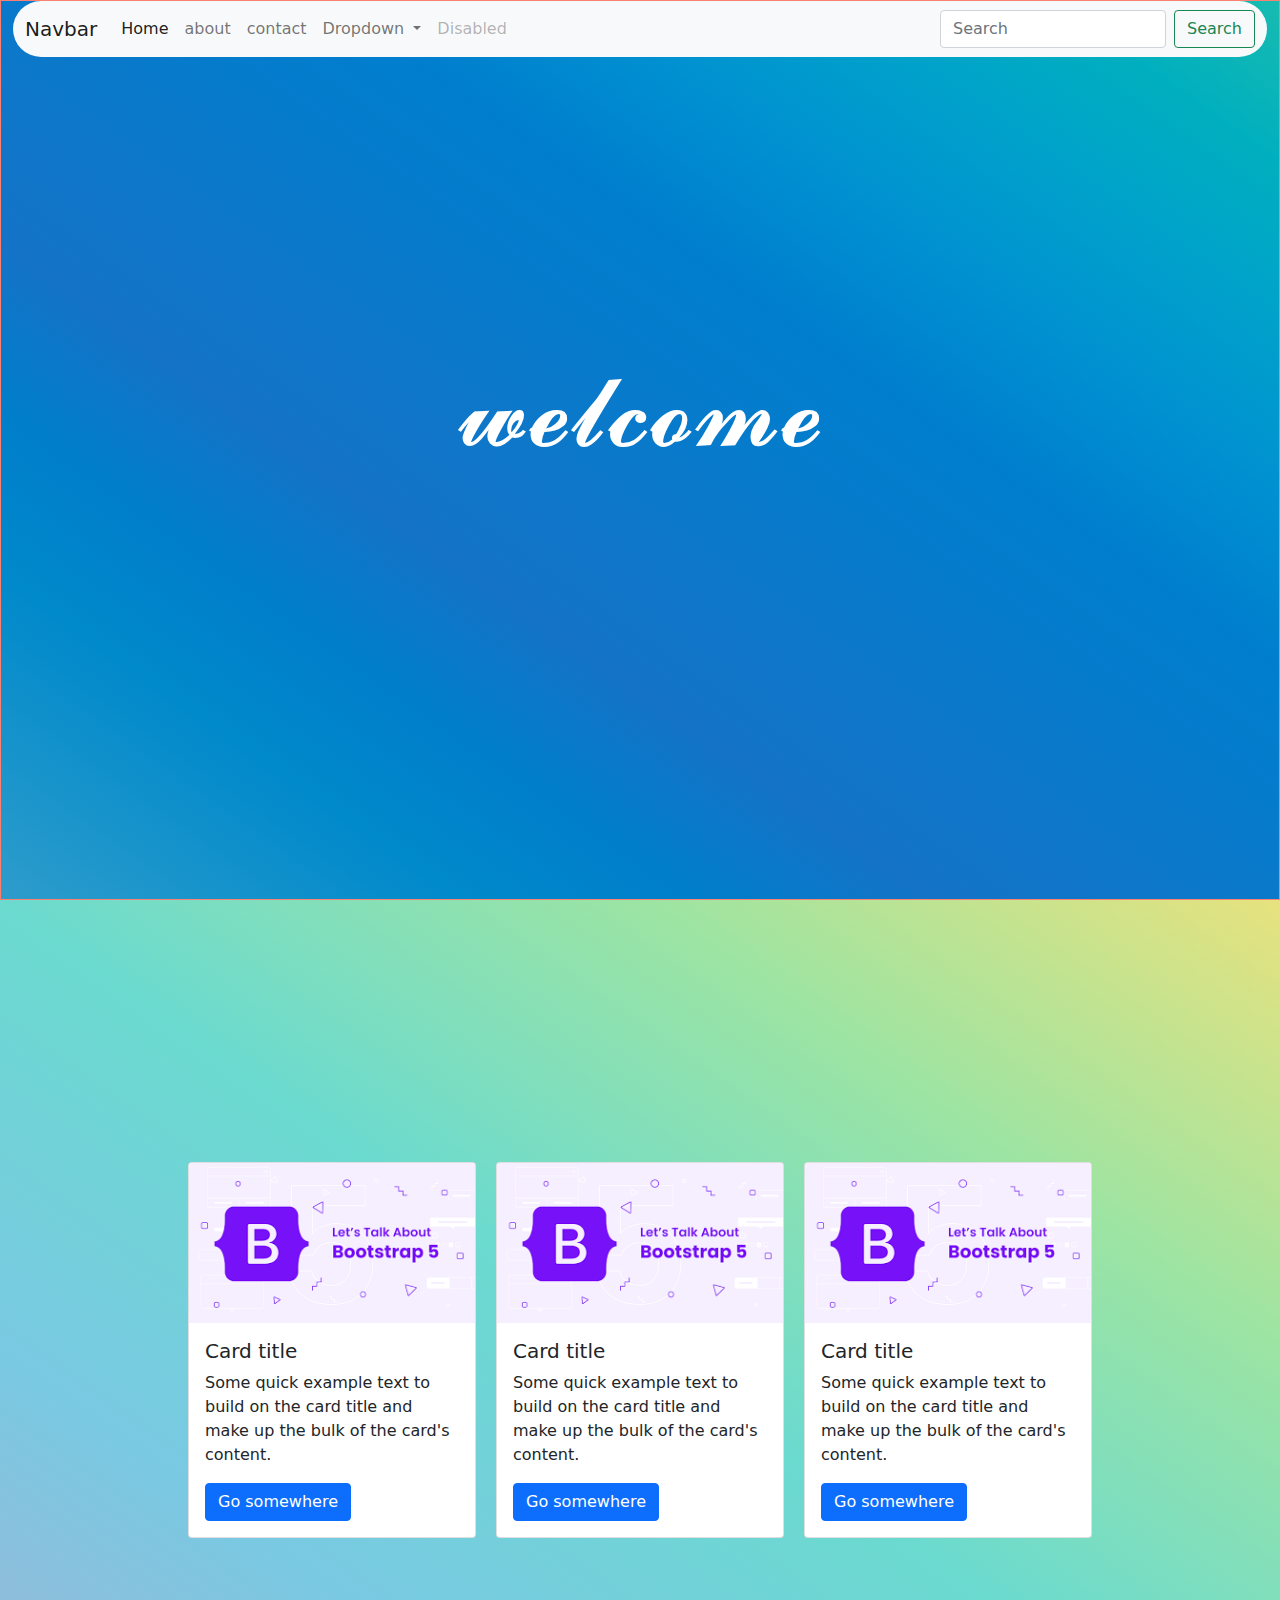
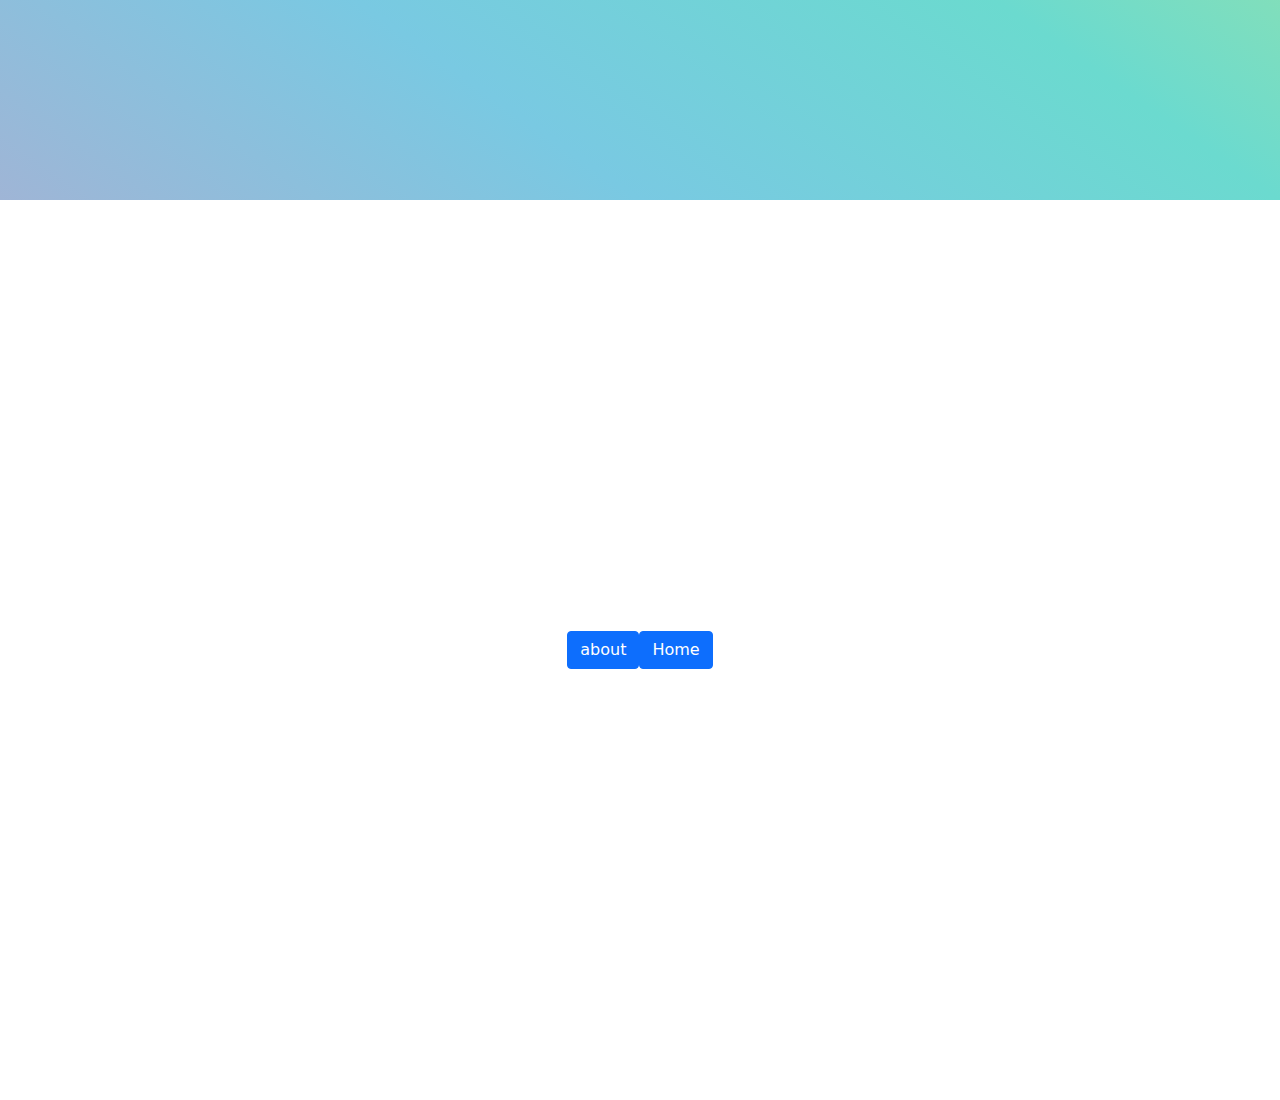
==== pra/index.html @ 4048a9c2 "aff" ====
<!DOCTYPE html>
<html lang="en">

<head>
    <meta charset="UTF-8">
    <meta http-equiv="X-UA-Compatible" content="IE=edge">
    <meta name="viewport" content="width=device-width, initial-scale=1.0">
    <link rel="stylesheet" href="./bootstrap-5.0.2-dist/css/bootstrap.min.css">
    <script src="./bootstrap-5.0.2-dist/js/bootstrap.bundle.min.js"></script>

    <link rel="stylesheet" href="./styles/style.css">
    <title>bootstrap-5</title>
</head>

<body>

    <section id="hero" style="height: 100vh; border: 1px solid salmon;" class="container-fluid">
        <div>
            <nav style="display: flex; justify-content: space-around;border-radius: 50px;" class="navbar navbar-expand-md navbar-light bg-light">
                <div class="container-fluid">
                    <a class="navbar-brand" href="#">Navbar</a>
                    <button class="navbar-toggler" type="button" data-bs-toggle="collapse"
                        data-bs-target="#navbarSupportedContent" aria-controls="navbarSupportedContent"
                        aria-expanded="false" aria-label="Toggle navigation">
                        <span class="navbar-toggler-icon"></span>
                    </button>
                    <div class="collapse navbar-collapse" id="navbarSupportedContent">
                        <ul class="navbar-nav me-auto mb-2 mb-lg-0">
                            <li class="nav-item">
                                <a class="nav-link active" aria-current="page" href="./index.html">Home</a>
                            </li>
                            <li class="nav-item">
                                <a class="nav-link" href="./about.html">about</a>
                            </li>
                            <li class="nav-item">
                                <a class="nav-link" href="./contact.html">contact</a>
                            </li>
                            <li class="nav-item dropdown">
                                <a class="nav-link dropdown-toggle" href="#" id="navbarDropdown" role="button"
                                    data-bs-toggle="dropdown" aria-expanded="false">
                                    Dropdown
                                </a>
                                <ul class="dropdown-menu" aria-labelledby="navbarDropdown">
                                    <li><a class="dropdown-item" href="#">Action</a></li>
                                    <li><a class="dropdown-item" href="#">Another action</a></li>
                                    <li>
                                        <hr class="dropdown-divider">
                                    </li>
                                    <li><a class="dropdown-item" href="#">Something else here</a></li>
                                </ul>
                            </li>
                            <li class="nav-item">
                                <a class="nav-link disabled" href="#" tabindex="-1" aria-disabled="true">Disabled</a>
                            </li>
                        </ul>
                        <form class="d-flex">
                            <input class="form-control me-2" type="search" placeholder="Search" aria-label="Search">
                            <button class="btn btn-outline-success" type="submit">Search</button>
                        </form>
                    </div>
                </div>
            </nav>
            <!--  -->
               <!-- ? -->
               <div id="wel-container" class="container-fluid">
                <div id="welcome">
                    <h1>𝔀𝓮𝓵𝓬𝓸𝓶𝓮</h1>
                </div>
            </div>

        </div>
    </section>
    <!-- * about -->
    <section id="about" style="height: 100vh; display: flex; justify-content: center; align-items: center" 
    class="container-fluid">
        <div style="display: flex; flex-direction: row; justify-content: space-between; ">


            <div class="card" style="width: 18rem; margin:10px;">
                <img src="[data-uri]" class="card-img-top" alt="...">
                <div class="card-body">
                    <h5 class="card-title">Card title</h5>
                    <p class="card-text">Some quick example text to build on the card title and make up the bulk of the
                        card's content.</p>
                    <a href="#projects" class="btn btn-primary">Go somewhere</a>
                </div>
            </div>

            <div class="card" style="width: 18rem; margin: 10px;">
                <img src="[data-uri]" class="card-img-top" alt="...">
                <div class="card-body">
                    <h5 class="card-title">Card title</h5>
                    <p class="card-text">Some quick example text to build on the card title and make up the bulk of the
                        card's content.</p>
                    <a href="#" class="btn btn-primary">Go somewhere</a>
                </div>
            </div>

            <div class="card" style="width: 18rem; margin: 10px;">
                <img src="[data-uri]" class="card-img-top" alt="...">
                <div class="card-body">
                    <h5 class="card-title">Card title</h5>
                    <p class="card-text">Some quick example text to build on the card title and make up the bulk of the
                        card's content.</p>
                    <a href="#" class="btn btn-primary">Go somewhere</a>
                </div>
            </div>
        </div>
       

    </section>
    <section id="projects"  style="height: 100vh; display: flex; justify-content: center; align-items: center; 
    " class="container-fluid">

        <div id="myflex">

            <a href="./about.html"  class="btn btn-primary">about</a>
            <a href="./home.html"  class="btn btn-primary">Home</a>
            
        </div>
        
    </section>
    <section></section>

</body>

</html>
---- pra/styles/style.css ----
#hero {
    background-image: linear-gradient(to right top, #2e9ccb, #1693cb, #0089cb, #007eca, #1473c7, #0e77c9, #067bcc, #007fce, #0091d1, #00a1cb, #00afbf, #17bbb0);
}

#about {
    background-image: linear-gradient(to right top, #9fb5d6, #79c9e2, #6bdacf, #9ce4a3, #e7e27e);
}

#wel-container {
    display: flex;
    justify-content: center;
    align-items: center;
    height: 80vh;
}

#welcome {
    /* height: 10vh; */
    /* font-family: "Oswald", sans-serif; */
    font-weight: 700;
    text-transform: uppercase;
    color: #ffffff;
    /* background-color: #ffffff; */
    border-radius: 5px;
    border: none;
    transition-duration: 1s;
    transition-timing-function: ease-in-out;
}

#welcome > h1 {
    cursor: pointer;
    font-size: 6rem;
}
#welcome > h1:hover {
    color: linear-gradient(to right top, #d87582, #e46387, #eb4d93, #ee34a5, #eb12bc);
 
}


#box {
    width: 40px;
    height: 40px;
    /* padding: 10px;
    margin: 10px; */
    background-color: #79c9e2;
}

#myflex {
    display: flex;
    justify-content: center;
    align-items: center;
}
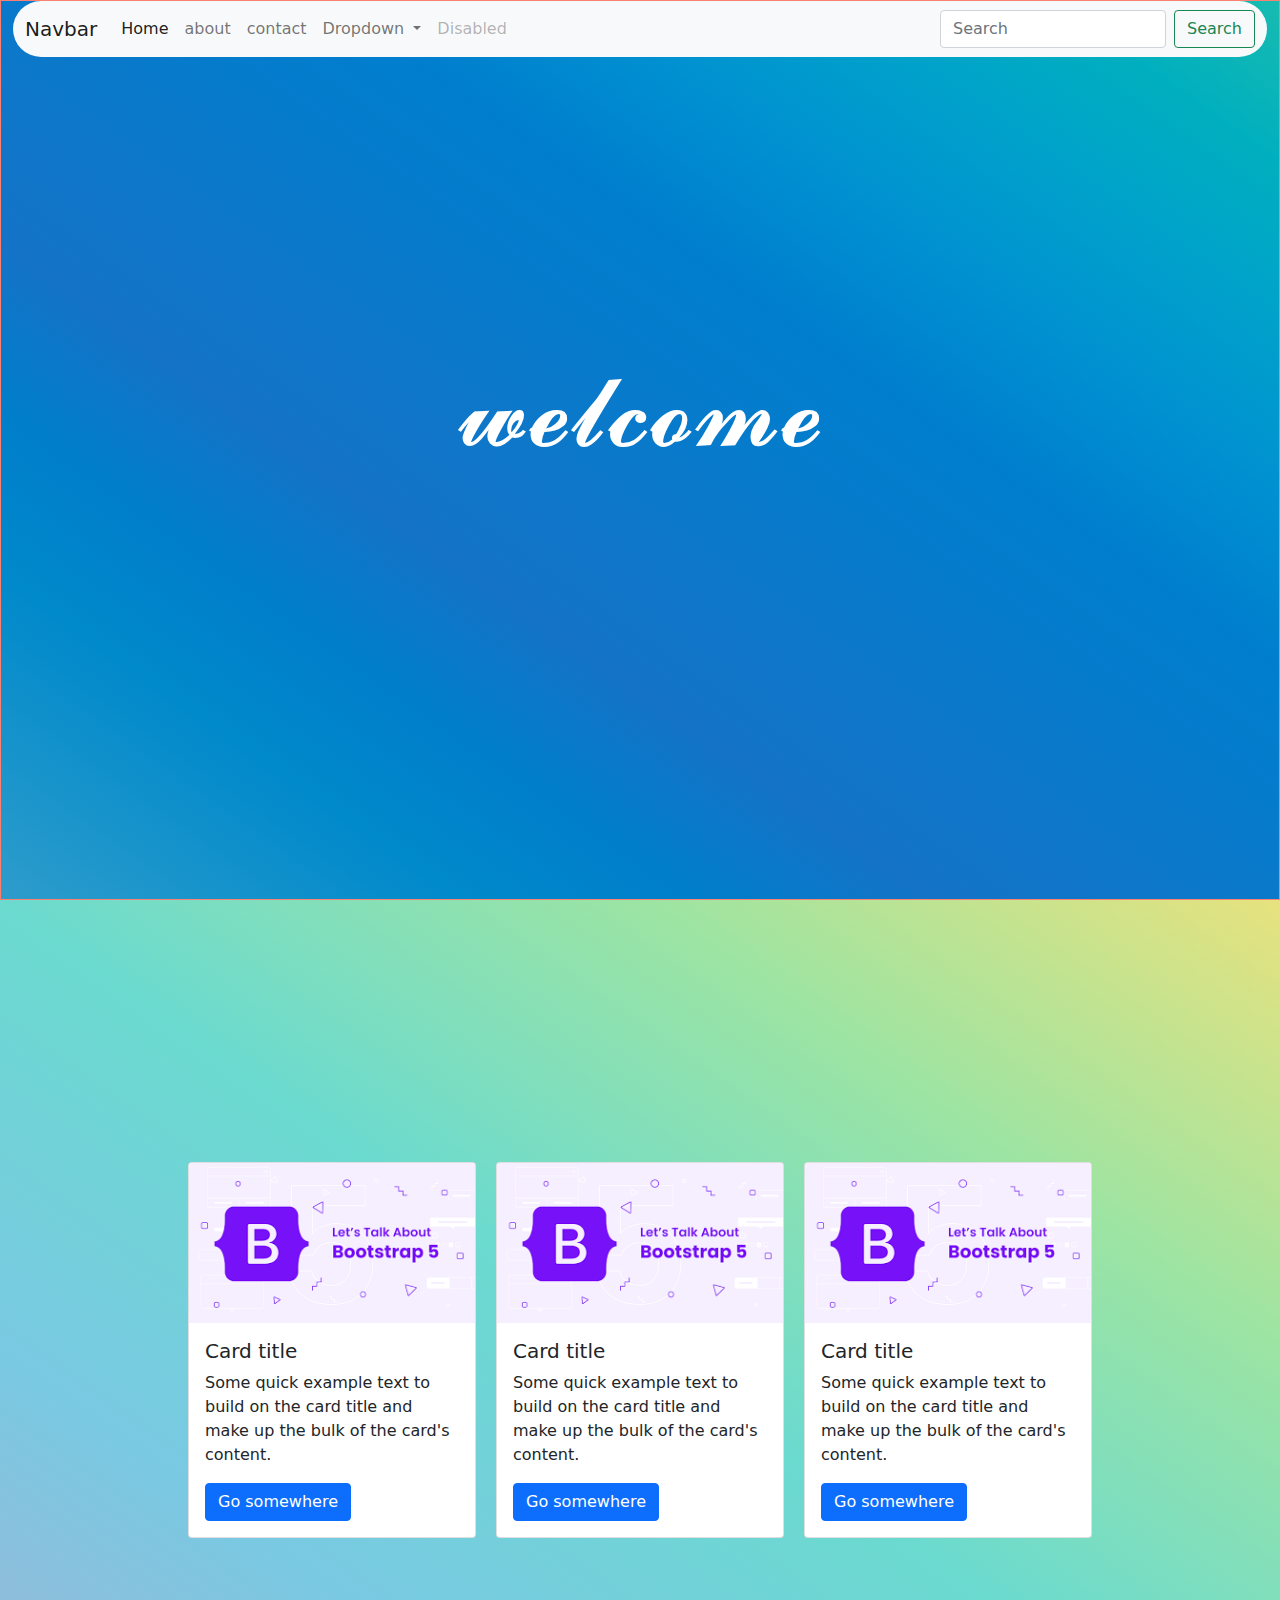
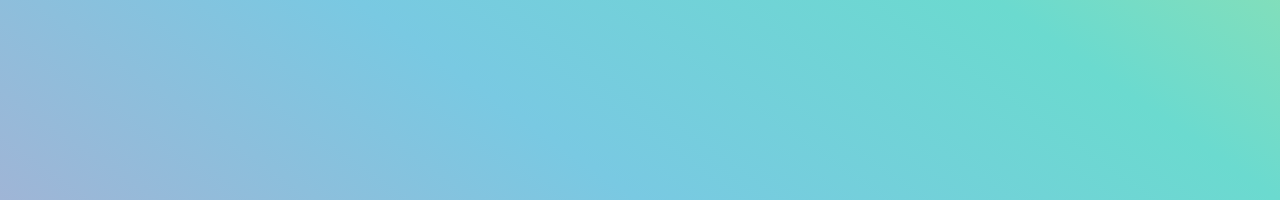
==== commit f8d1eb1b: "botstrap" ====
--- a/pra/index.html
+++ b/pra/index.html
@@ -109,18 +109,14 @@
        
 
     </section>
-    <section id="projects"  style="height: 100vh; display: flex; justify-content: center; align-items: center; 
-    " class="container-fluid">
+    <!-- call to action -->
+    <section id="projects" class="container-fluid">
+    </section>
 
-        <div id="myflex">
-
-            <a href="./about.html"  class="btn btn-primary">about</a>
-            <a href="./home.html"  class="btn btn-primary">Home</a>
-            
-        </div>
+    <!-- footer -->
+    <section>
         
     </section>
-    <section></section>
 
 </body>
 
